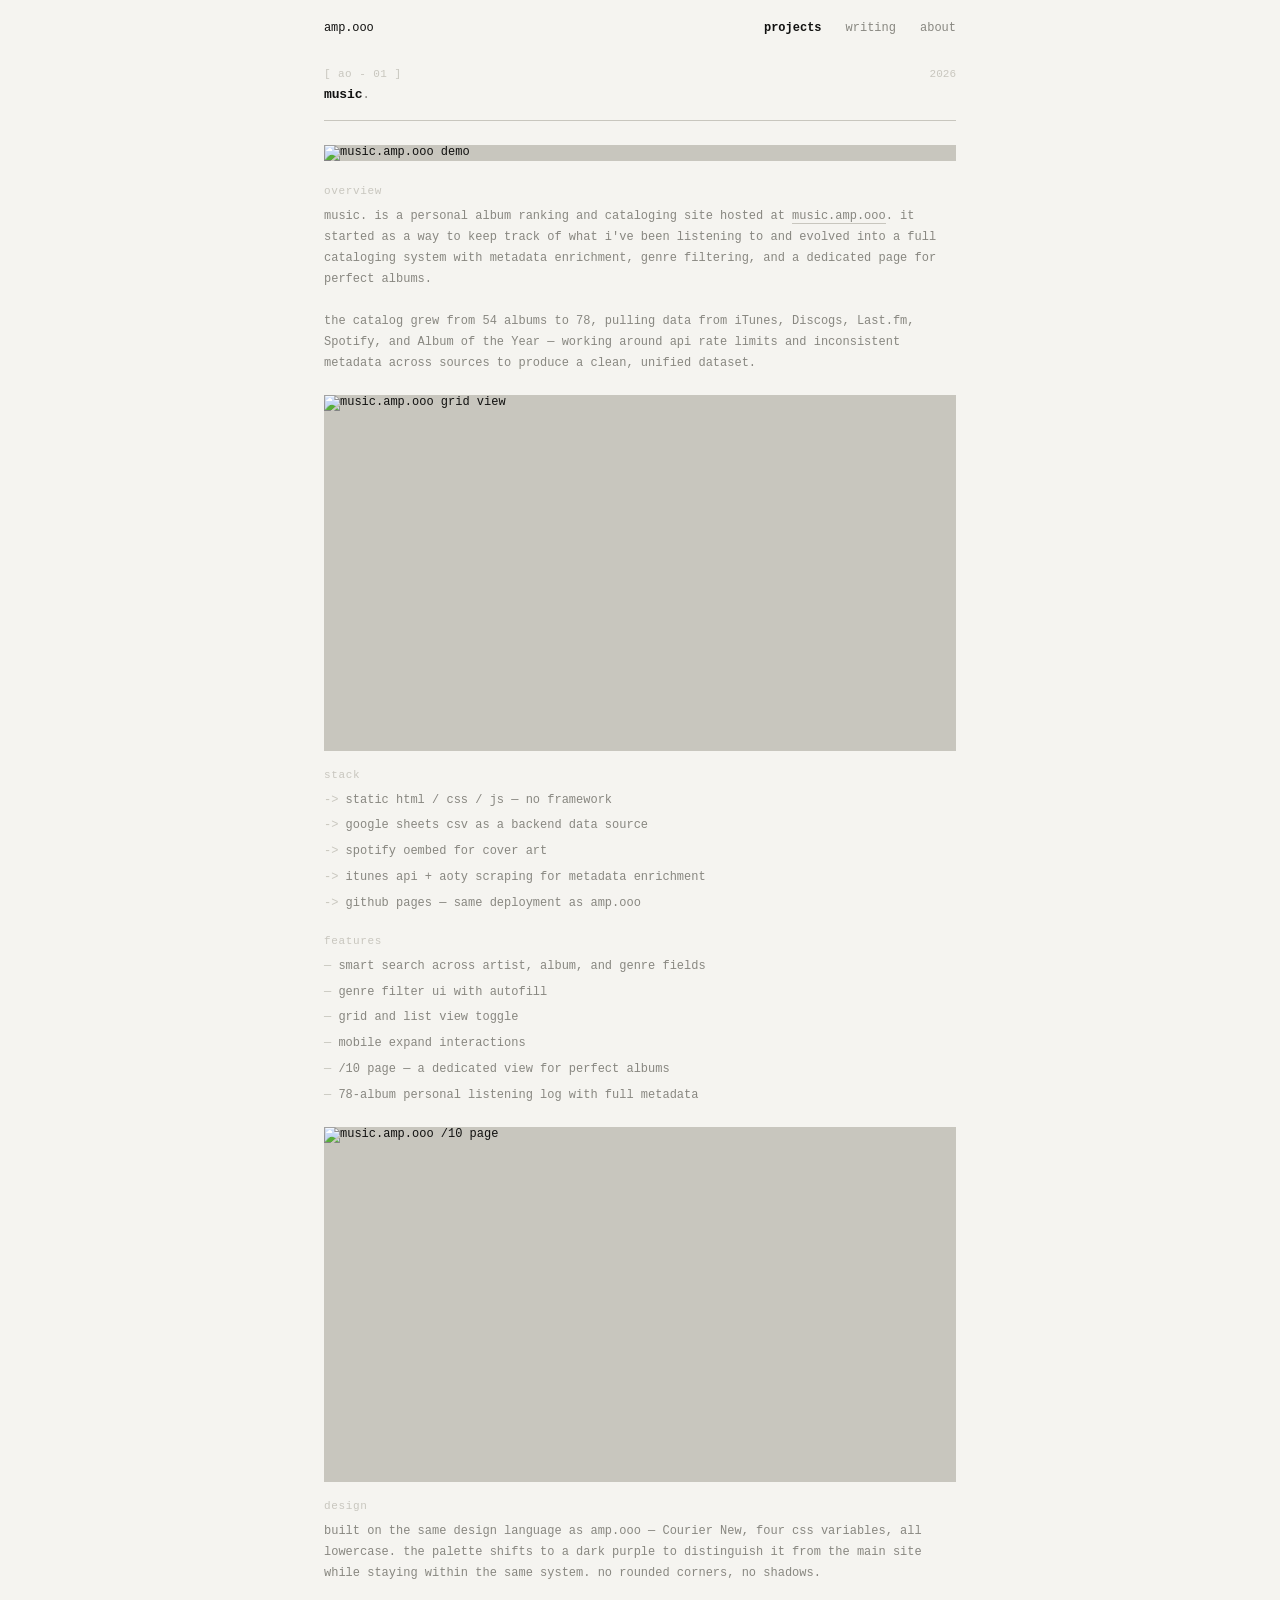
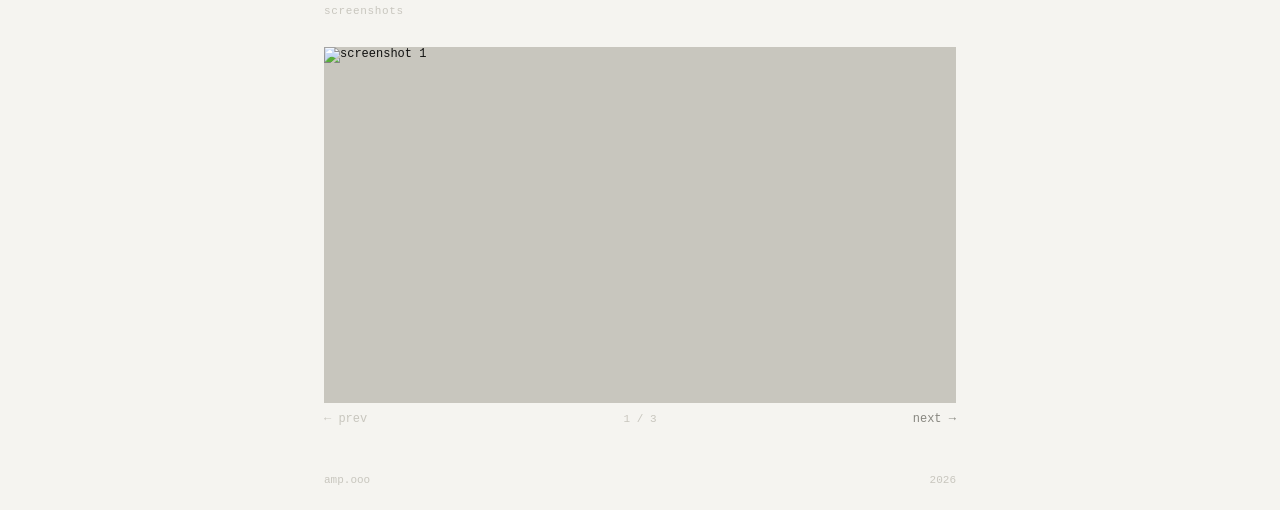
==== projects/ao-01/index.html @ b8df8ba2 "Rename index to index.html" ====
<!DOCTYPE html>
<html lang="en">
<head>
  <meta charset="UTF-8">
  <meta name="viewport" content="width=device-width, initial-scale=1.0, maximum-scale=1.0">
  <title>[ ao - 01 ] music. — amp.ooo</title>
  <link rel="icon" href="/favicon.ico" type="image/x-icon">
  <link rel="stylesheet" href="/style.css">
  <meta name="description" content="music.amp.ooo — a personal album ranking and cataloging site.">
  <meta name="theme-color" content="#f5f4f0">
  <style>
    /* ── page-specific ── */
    .proj-id {
      font-size: 11px;
      color: var(--faint);
      margin-bottom: 0.6rem;
      letter-spacing: 0.04em;
    }
    .proj-label {
      font-size: 13px;
      font-weight: bold;
      color: var(--fg);
      letter-spacing: -0.01em;
    }
    .proj-label span {
      font-weight: normal;
      color: var(--muted);
    }
    .proj-header-row {
      display: flex;
      justify-content: space-between;
      align-items: baseline;
      margin-bottom: 0.5rem;
      gap: 1rem;
    }
    .proj-date {
      font-size: 11px;
      color: var(--faint);
      white-space: nowrap;
      flex-shrink: 0;
    }
    .divider {
      border: none;
      border-top: 0.5px solid var(--faint);
      margin: 1.5rem 0 2rem;
    }
    .stack-list {
      list-style: none;
      display: flex;
      flex-direction: column;
      gap: 0.4rem;
      margin-bottom: 1.75rem;
    }
    .stack-list li {
      font-size: var(--fs);
      color: var(--muted);
      line-height: 1.75;
    }
    .stack-list li::before {
      content: '-> ';
      color: var(--faint);
    }
    .section-label {
      font-size: 11px;
      color: var(--faint);
      letter-spacing: 0.06em;
      margin-bottom: 0.75rem;
    }
    .feature-list {
      list-style: none;
      display: flex;
      flex-direction: column;
      gap: 0.4rem;
      margin-bottom: 1.75rem;
    }
    .feature-list li {
      font-size: var(--fs);
      color: var(--muted);
      line-height: 1.75;
    }
    .feature-list li::before {
      content: '— ';
      color: var(--faint);
    }
    .ext-link {
      color: var(--muted);
      text-decoration: none;
      border-bottom: 0.5px solid var(--faint);
      transition: color 0.15s, border-color 0.15s;
    }
    .ext-link:hover {
      color: var(--fg);
      border-color: var(--fg);
    }

    /* carousel */
    .carousel { position: relative; width: 100%; margin-top: 2.5rem; }
    .carousel-track-wrap { overflow: hidden; width: 100%; }
    .carousel-track { display: flex; transition: transform 0.35s ease; }
    .carousel-track img {
      width: 100%;
      flex-shrink: 0;
      aspect-ratio: 16 / 9;
      object-fit: cover;
      display: block;
      background: var(--faint);
    }
    .carousel-controls {
      display: flex;
      justify-content: space-between;
      align-items: center;
      margin-top: 0.75rem;
    }
    .carousel-btn {
      font-family: var(--font);
      font-size: var(--fs);
      color: var(--muted);
      background: none;
      border: none;
      cursor: pointer;
      padding: 0;
      transition: color 0.15s;
    }
    .carousel-btn:hover { color: var(--fg); }
    .carousel-btn:disabled { color: var(--faint); cursor: default; }
    .carousel-count { font-size: 11px; color: var(--faint); }

    .project-text {
      font-size: var(--fs);
      color: var(--muted);
      line-height: 1.75;
      margin-bottom: 1.75rem;
    }
    .project-photo {
      width: 100%;
      aspect-ratio: 16 / 9;
      object-fit: cover;
      display: block;
      margin: 1.5rem 0;
      background: var(--faint);
    }
    .project-gif {
      width: 100%;
      display: block;
      margin-bottom: 2rem;
      background: var(--faint);
    }
    .projects-body { flex: 1; padding: 1rem 0 2rem; }
  </style>
</head>
<body>

  <div id="topbar">
    <div id="topbar-inner">
      <a class="logo" href="/">amp.ooo</a>
      <nav class="nav-links">
        <a href="/projects/" class="active">projects</a>
        <a href="/writing/">writing</a>
        <a href="/about/">about</a>
      </nav>
    </div>
  </div>

  <main>
    <div class="inner">
      <div class="projects-body">
        <div class="project-entry">

          <!-- HEADER -->
          <div class="proj-header-row">
            <div>
              <p class="proj-id">[ ao - 01 ]</p>
              <p class="proj-label">music<span>.</span></p>
            </div>
            <p class="proj-date">2026</p>
          </div>

          <hr class="divider">

          <!--
            STEP — add a gif of the site here when you have one.
            e.g. a screen recording of scrolling through the catalog.
            Remove this block if not applicable.
          -->
          <img
            class="project-gif"
            src="demo.gif"
            alt="music.amp.ooo demo"
          >

          <!-- OVERVIEW -->
          <p class="section-label">overview</p>
          <p class="project-text">
            music. is a personal album ranking and cataloging site hosted at
            <a class="ext-link" href="https://music.amp.ooo" target="_blank" rel="noopener">music.amp.ooo</a>.
            it started as a way to keep track of what i've been listening to
            and evolved into a full cataloging system with metadata enrichment,
            genre filtering, and a dedicated page for perfect albums.
          </p>

          <p class="project-text">
            the catalog grew from 54 albums to 78, pulling data from iTunes,
            Discogs, Last.fm, Spotify, and Album of the Year — working around
            api rate limits and inconsistent metadata across sources to produce
            a clean, unified dataset.
          </p>

          <!--
            STEP — add a screenshot of the site here.
            e.g. the grid view or the /10 page.
          -->
          <img
            class="project-photo"
            src="screenshot1.jpg"
            alt="music.amp.ooo grid view"
          >

          <!-- STACK -->
          <p class="section-label">stack</p>
          <ul class="stack-list">
            <li>static html / css / js — no framework</li>
            <li>google sheets csv as a backend data source</li>
            <li>spotify oembed for cover art</li>
            <li>itunes api + aoty scraping for metadata enrichment</li>
            <li>github pages — same deployment as amp.ooo</li>
          </ul>

          <!-- FEATURES -->
          <p class="section-label">features</p>
          <ul class="feature-list">
            <li>smart search across artist, album, and genre fields</li>
            <li>genre filter ui with autofill</li>
            <li>grid and list view toggle</li>
            <li>mobile expand interactions</li>
            <li>/10 page — a dedicated view for perfect albums</li>
            <li>78-album personal listening log with full metadata</li>
          </ul>

          <!--
            STEP — add a screenshot of the /10 page or list view here.
          -->
          <img
            class="project-photo"
            src="screenshot2.jpg"
            alt="music.amp.ooo /10 page"
          >

          <!-- DESIGN -->
          <p class="section-label">design</p>
          <p class="project-text">
            built on the same design language as amp.ooo — Courier New,
            four css variables, all lowercase. the palette shifts to a
            dark purple to distinguish it from the main site while
            staying within the same system. no rounded corners, no shadows.
          </p>

          <!-- CAROUSEL -->
          <p class="section-label">screenshots</p>
          <div class="carousel">
            <div class="carousel-track-wrap">
              <div class="carousel-track">
                <!--
                  STEP — replace these src paths with your screenshots.
                  add or remove <img> tags to match your photo count.
                  update the carousel-count span below to match.
                -->
                <img src="carousel/1.jpg" alt="screenshot 1">
                <img src="carousel/2.jpg" alt="screenshot 2">
                <img src="carousel/3.jpg" alt="screenshot 3">
              </div>
            </div>
            <div class="carousel-controls">
              <button class="carousel-btn prev">← prev</button>
              <span class="carousel-count">1 / 3</span>
              <button class="carousel-btn next">next →</button>
            </div>
          </div>

        </div>
      </div>

      <footer>
        <span>amp.ooo</span>
        <span>2026</span>
      </footer>
    </div>
  </main>

  <script>
    document.querySelectorAll('.carousel').forEach(car => {
      const track   = car.querySelector('.carousel-track');
      const imgs    = track.querySelectorAll('img');
      const count   = car.querySelector('.carousel-count');
      const prevBtn = car.querySelector('.prev');
      const nextBtn = car.querySelector('.next');
      const total   = imgs.length;
      let current   = 0;

      function go(n) {
        current = Math.max(0, Math.min(n, total - 1));
        track.style.transform = `translateX(-${current * 100}%)`;
        count.textContent = `${current + 1} / ${total}`;
        prevBtn.disabled = current === 0;
        nextBtn.disabled = current === total - 1;
      }

      prevBtn.addEventListener('click', () => go(current - 1));
      nextBtn.addEventListener('click', () => go(current + 1));
      go(0);
    });
  </script>

</body>
</html>
---- style.css ----
:root {
  --bg: #f5f4f0;
  --fg: #111110;
  --muted: #888780;
  --faint: #c8c6be;
  --font: 'Courier New', Courier, monospace;
  --fs: 12px;
  --pad: 2rem;
}

* { box-sizing: border-box; margin: 0; padding: 0; }

html, body {
  height: 100%;
  background: var(--bg);
  font-family: var(--font);
  font-size: var(--fs);
  color: var(--fg);
  -webkit-text-size-adjust: 100%;
}

body {
  display: flex;
  flex-direction: column;
  min-height: 100vh;
  min-height: 100dvh;
}

/* ── TOPBAR ── */
#topbar { flex-shrink: 0; width: 100%; }
#topbar-inner {
  max-width: 680px;
  margin: 0 auto;
  padding: 1.75rem var(--pad);
  display: flex;
  justify-content: space-between;
  align-items: center;
  gap: 1rem;
}
.logo {
  font-size: var(--fs);
  cursor: pointer;
  flex-shrink: 0;
  letter-spacing: -0.01em;
  color: var(--fg);
  font-weight: normal;
  text-decoration: none;
}
.nav-links {
  display: flex;
  gap: 2rem;
  flex-wrap: wrap;
  justify-content: flex-end;
}
.nav-links a {
  font-size: var(--fs);
  color: var(--muted);
  text-decoration: none;
  white-space: nowrap;
  font-weight: normal;
  transition: color 0.15s;
}
.nav-links a:hover { color: var(--fg); }
.nav-links a.active { color: var(--fg); font-weight: bold; }

/* ── MAIN ── */
main {
  flex: 1;
  display: flex;
  flex-direction: column;
}
.inner {
  max-width: 680px;
  width: 100%;
  margin: 0 auto;
  padding: 0 var(--pad);
  display: flex;
  flex-direction: column;
  flex: 1;
}

/* ── FOOTER ── */
footer {
  padding: 2rem 0;
  display: flex;
  justify-content: space-between;
  font-size: 11px;
  color: var(--faint);
  flex-shrink: 0;
  margin-top: auto;
}

/* ── HOME ── */
.home-body {
  flex: 1;
  display: flex;
  align-items: center;
  justify-content: center;
}
.home-center {
  display: flex;
  flex-direction: column;
  align-items: center;
  text-align: center;
}
.home-ooo {
  font-size: var(--fs);
  color: var(--faint);
  line-height: 2;
}
.home-welcome {
  font-size: var(--fs);
  color: var(--fg);
  margin: 0.6rem 0;
}

/* ── COMING SOON ── */
.coming-body {
  flex: 1;
  display: flex;
  align-items: center;
  justify-content: center;
  flex-direction: column;
  gap: 0.75rem;
  text-align: center;
}
.coming-label { font-size: 11px; color: var(--faint); letter-spacing: 0.08em; }
.coming-title { font-size: 13px; font-weight: bold; }

/* ── ABOUT ── */
.about-body { flex: 1; padding: 2rem 0; }
.about-section { max-width: 480px; }
.about-section h2 { font-size: 13px; font-weight: bold; margin-bottom: 2rem; }
.about-block { margin-bottom: 2.5rem; }
.about-label { font-size: 11px; color: var(--faint); margin-bottom: 0.5rem; letter-spacing: 0.06em; }
.about-text { font-size: var(--fs); color: var(--muted); line-height: 1.75; }
.about-links { display: flex; flex-direction: column; gap: 0.5rem; }
.about-links a {
  color: var(--muted);
  text-decoration: none;
  font-size: var(--fs);
  transition: color 0.15s;
}
.about-links a:hover { color: var(--fg); }
.about-links a::before { content: '-> '; color: var(--faint); }

@media (max-width: 480px) {
  :root { --pad: 1.25rem; }
  .nav-links { gap: 1.25rem; }
}

/* Dark Mode */
body.dark {
  --bg:  #0D0012;
  --fg:  #F5F4F0;
  --muted:  #888780;
  --faint:  #2A1F30;
}

#theme-toggle {
  font-family: var(--font);
  font-size: var(--fs);
  color: var(--muted);
  background: none;
  border: none;
  cursor: pointer;
  padding: 0;
  transition: color 0.15s;
}
#theme-toggle:hover { color: var(--fg); }
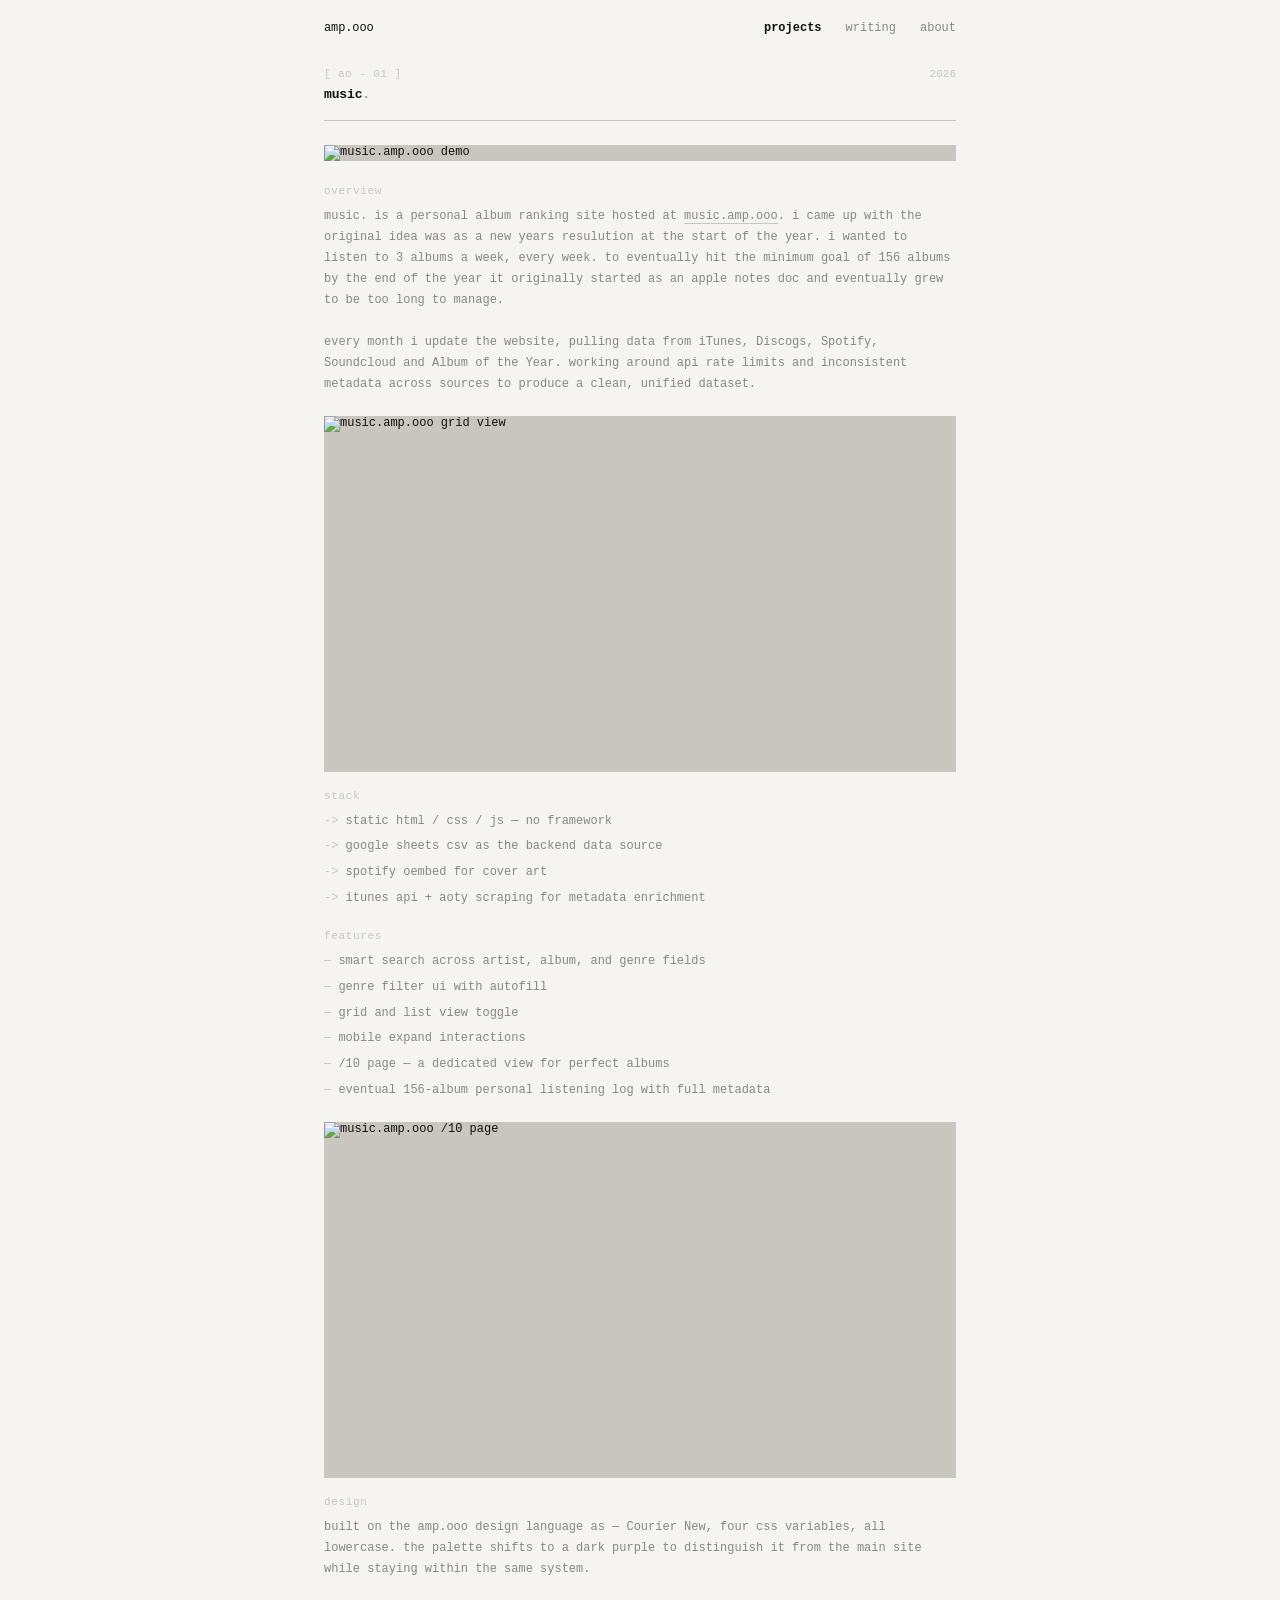
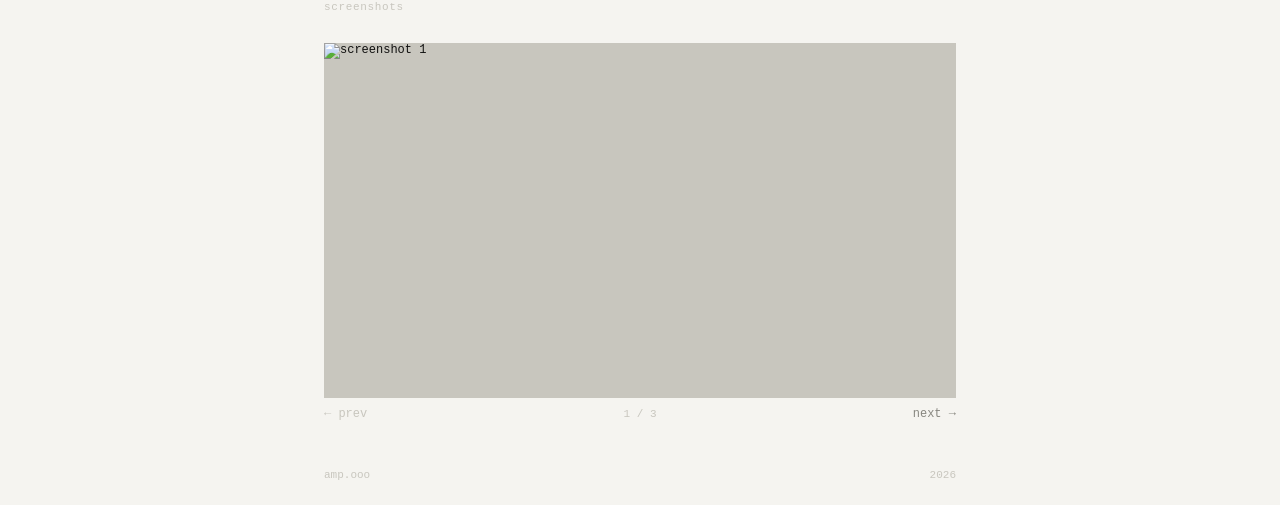
==== commit 92565d59: "Update index.html rewrote the entire thing lmao" ====
--- a/projects/ao-01/index.html
+++ b/projects/ao-01/index.html
@@ -191,16 +191,16 @@
           <!-- OVERVIEW -->
           <p class="section-label">overview</p>
           <p class="project-text">
-            music. is a personal album ranking and cataloging site hosted at
+            music. is a personal album ranking site hosted at
             <a class="ext-link" href="https://music.amp.ooo" target="_blank" rel="noopener">music.amp.ooo</a>.
-            it started as a way to keep track of what i've been listening to
-            and evolved into a full cataloging system with metadata enrichment,
-            genre filtering, and a dedicated page for perfect albums.
+            i came up with the original idea was as a new years resulution at the start of the year.
+            i wanted to listen to 3 albums a week, every week. to eventually hit the minimum goal of 156 albums by the end of the year
+            it originally started as an apple notes doc and eventually grew to be too long to manage.
           </p>
 
           <p class="project-text">
-            the catalog grew from 54 albums to 78, pulling data from iTunes,
-            Discogs, Last.fm, Spotify, and Album of the Year — working around
+            every month i update the website, pulling data from iTunes,
+            Discogs, Spotify, Soundcloud and Album of the Year. working around
             api rate limits and inconsistent metadata across sources to produce
             a clean, unified dataset.
           </p>
@@ -219,10 +219,9 @@
           <p class="section-label">stack</p>
           <ul class="stack-list">
             <li>static html / css / js — no framework</li>
-            <li>google sheets csv as a backend data source</li>
+            <li>google sheets csv as the backend data source</li>
             <li>spotify oembed for cover art</li>
             <li>itunes api + aoty scraping for metadata enrichment</li>
-            <li>github pages — same deployment as amp.ooo</li>
           </ul>
 
           <!-- FEATURES -->
@@ -233,7 +232,7 @@
             <li>grid and list view toggle</li>
             <li>mobile expand interactions</li>
             <li>/10 page — a dedicated view for perfect albums</li>
-            <li>78-album personal listening log with full metadata</li>
+            <li>eventual 156-album personal listening log with full metadata</li>
           </ul>
 
           <!--
@@ -248,10 +247,10 @@
           <!-- DESIGN -->
           <p class="section-label">design</p>
           <p class="project-text">
-            built on the same design language as amp.ooo — Courier New,
+            built on the amp.ooo design language as — Courier New,
             four css variables, all lowercase. the palette shifts to a
             dark purple to distinguish it from the main site while
-            staying within the same system. no rounded corners, no shadows.
+            staying within the same system.
           </p>
 
           <!-- CAROUSEL -->
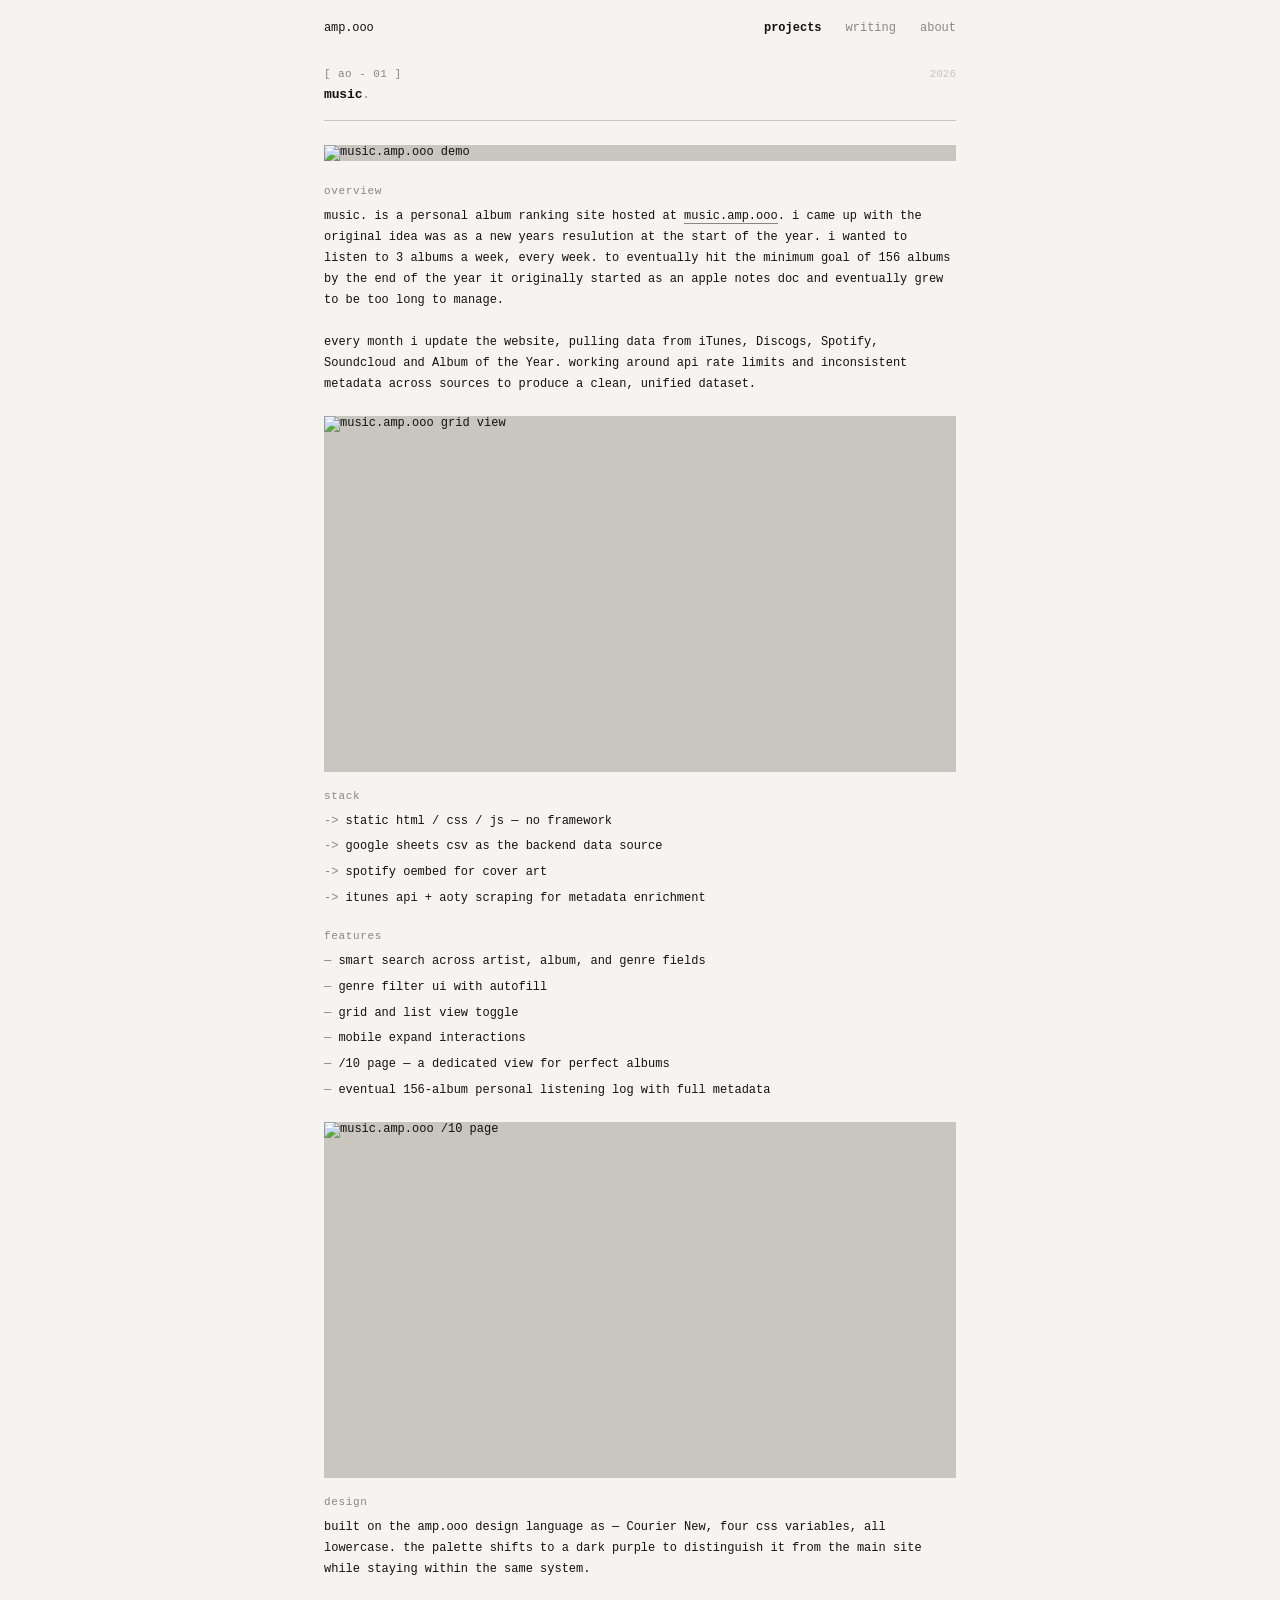
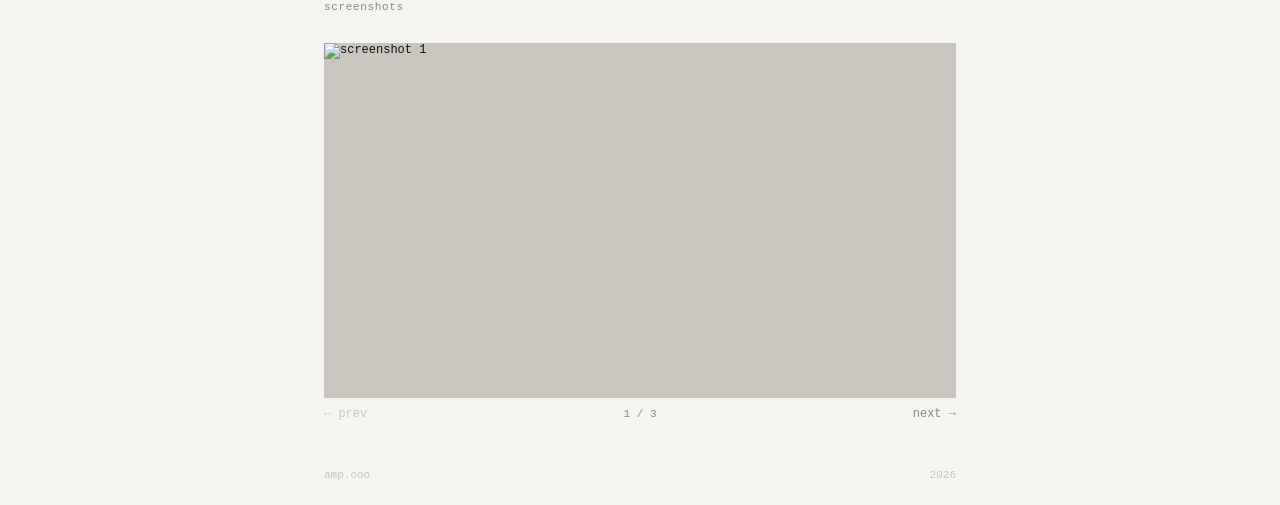
==== commit 0e0ef2a2: "Create index.html" ====
--- a/projects/ao-01/index.html
+++ b/projects/ao-01/index.html
@@ -12,7 +12,7 @@
     /* ── page-specific ── */
     .proj-id {
       font-size: 11px;
-      color: var(--faint);
+      color: var(--muted);
       margin-bottom: 0.6rem;
       letter-spacing: 0.04em;
     }
@@ -53,16 +53,16 @@
     }
     .stack-list li {
       font-size: var(--fs);
-      color: var(--muted);
+      color: var(--fg);
       line-height: 1.75;
     }
     .stack-list li::before {
       content: '-> ';
-      color: var(--faint);
+      color: var(--muted);
     }
     .section-label {
       font-size: 11px;
-      color: var(--faint);
+      color: var(--muted);
       letter-spacing: 0.06em;
       margin-bottom: 0.75rem;
     }
@@ -75,17 +75,17 @@
     }
     .feature-list li {
       font-size: var(--fs);
-      color: var(--muted);
+      color: var(--fg);
       line-height: 1.75;
     }
     .feature-list li::before {
       content: '— ';
-      color: var(--faint);
+      color: var(--muted);
     }
     .ext-link {
-      color: var(--muted);
+      color: var(--fg);
       text-decoration: none;
-      border-bottom: 0.5px solid var(--faint);
+      border-bottom: 0.5px solid var(--muted);
       transition: color 0.15s, border-color 0.15s;
     }
     .ext-link:hover {
@@ -123,11 +123,11 @@
     }
     .carousel-btn:hover { color: var(--fg); }
     .carousel-btn:disabled { color: var(--faint); cursor: default; }
-    .carousel-count { font-size: 11px; color: var(--faint); }
+    .carousel-count { font-size: 11px; color: var(--muted); }
 
     .project-text {
       font-size: var(--fs);
-      color: var(--muted);
+      color: var(--fg);
       line-height: 1.75;
       margin-bottom: 1.75rem;
     }
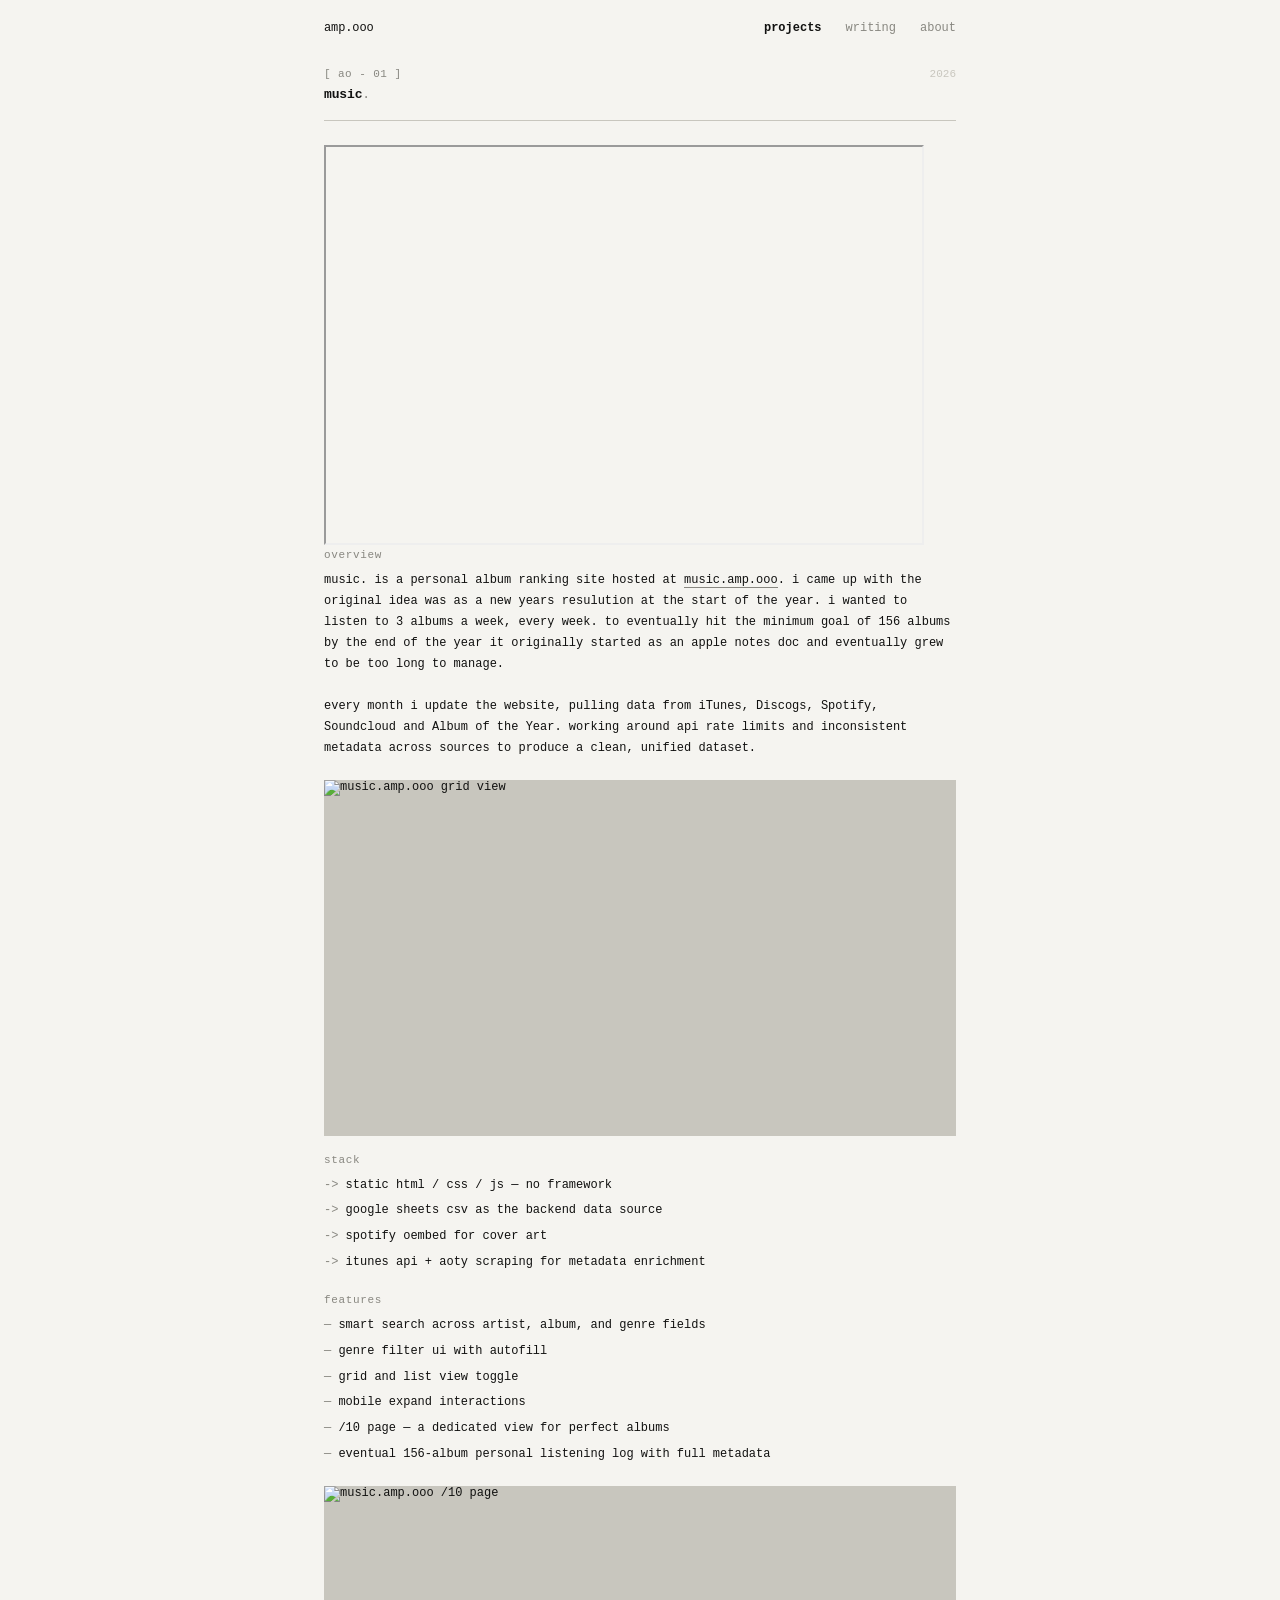
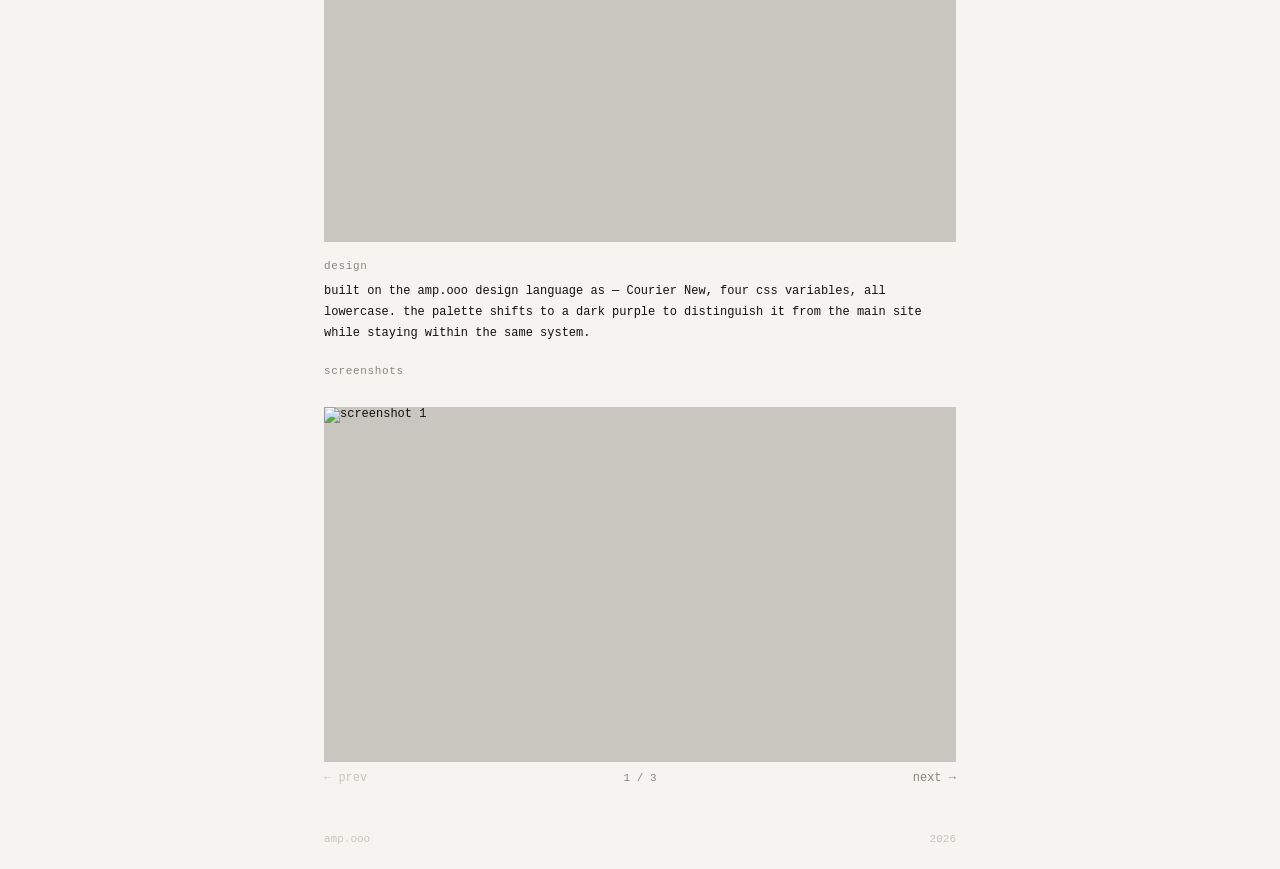
==== commit 5f21ac78: "Update index.html updated with temp interactive website test" ====
--- a/projects/ao-01/index.html
+++ b/projects/ao-01/index.html
@@ -182,11 +182,7 @@
             e.g. a screen recording of scrolling through the catalog.
             Remove this block if not applicable.
           -->
-          <img
-            class="project-gif"
-            src="demo.gif"
-            alt="music.amp.ooo demo"
-          >
+          <iframe src="https://funny-druid-4f0cc6.netlify.app/" width="600" height="400"></iframe>
 
           <!-- OVERVIEW -->
           <p class="section-label">overview</p>
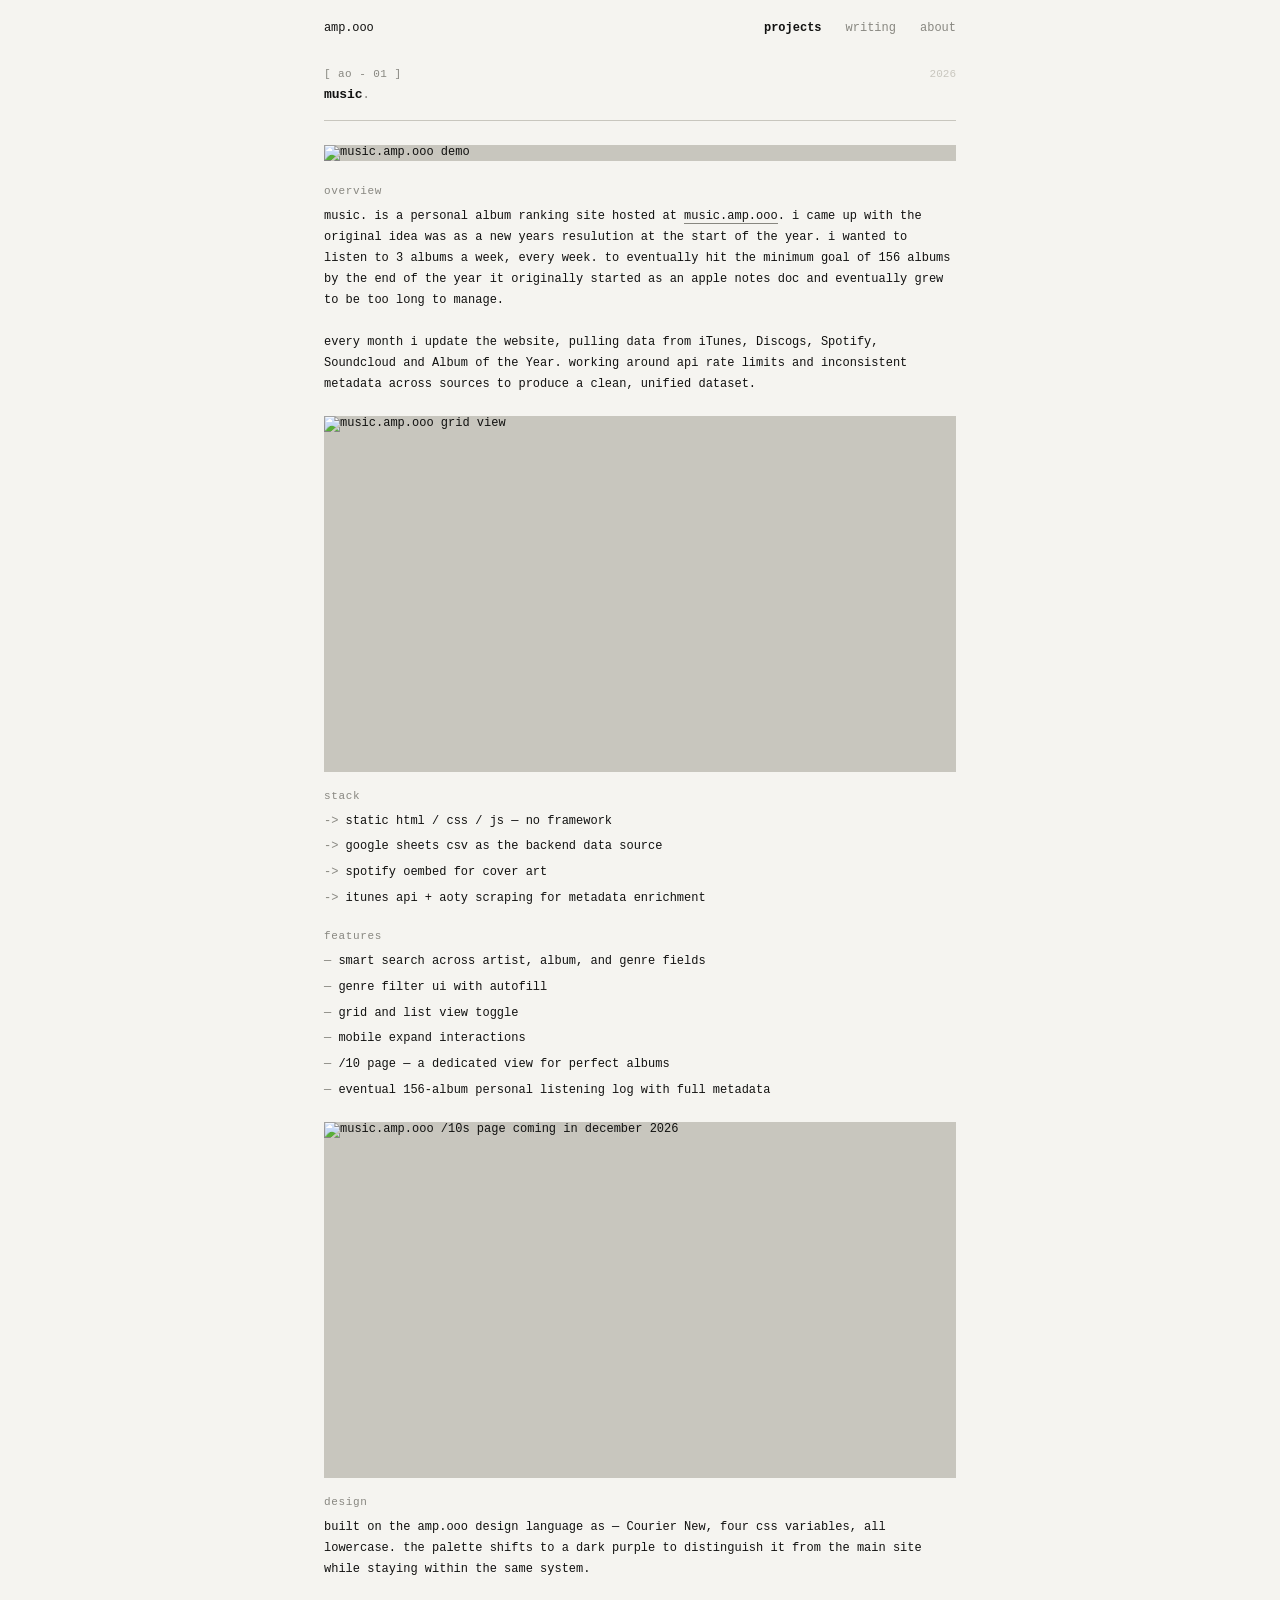
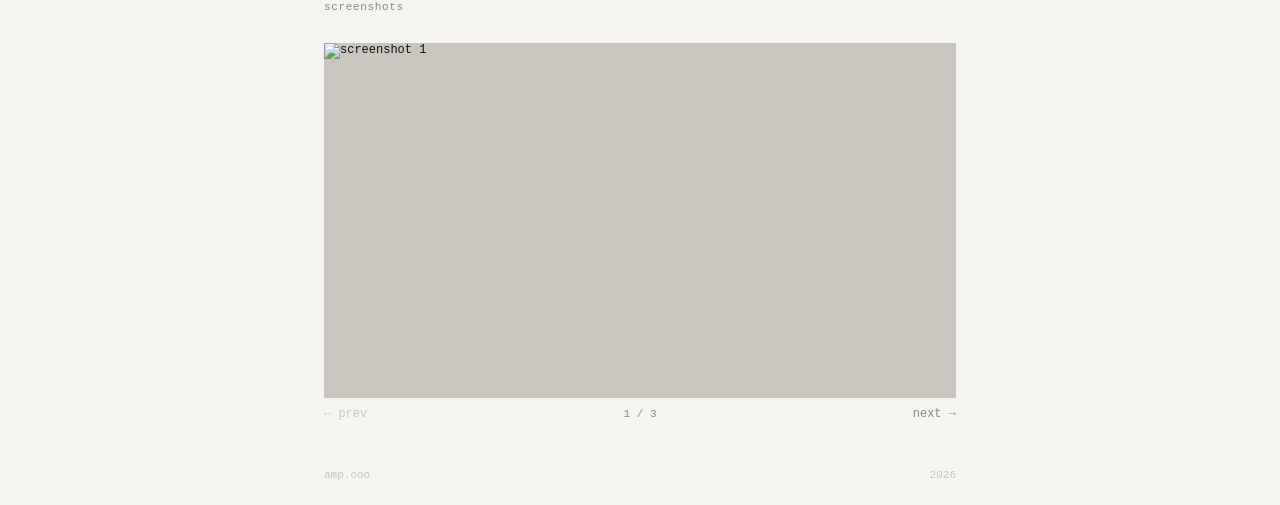
==== commit a332fd18: "Update index.html" ====
--- a/projects/ao-01/index.html
+++ b/projects/ao-01/index.html
@@ -182,7 +182,11 @@
             e.g. a screen recording of scrolling through the catalog.
             Remove this block if not applicable.
           -->
-          <iframe src="https://funny-druid-4f0cc6.netlify.app/" width="600" height="400"></iframe>
+          <img
+            class="project-gif"
+            src="demo.png"
+            alt="music.amp.ooo demo"
+          >
 
           <!-- OVERVIEW -->
           <p class="section-label">overview</p>
@@ -237,7 +241,7 @@
           <img
             class="project-photo"
             src="screenshot2.jpg"
-            alt="music.amp.ooo /10 page"
+            alt="music.amp.ooo /10s page coming in december 2026"
           >
 
           <!-- DESIGN -->
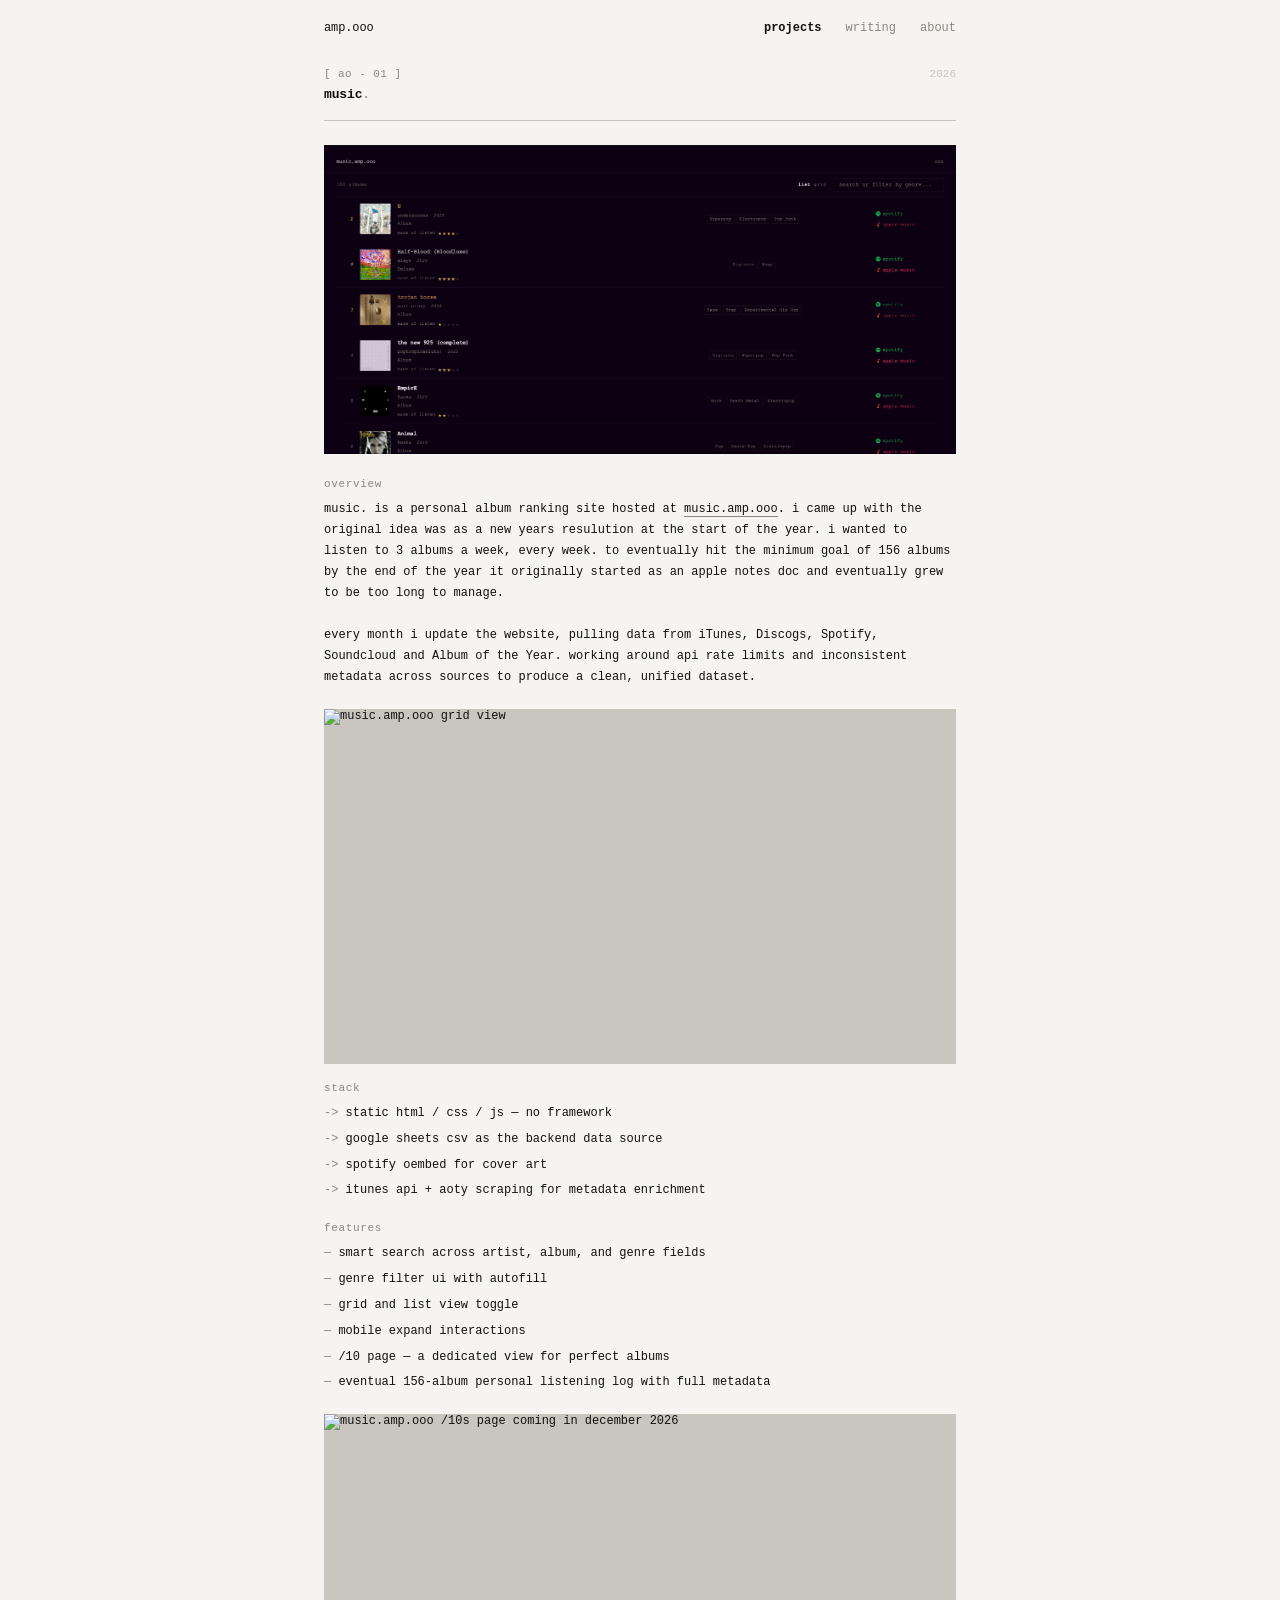
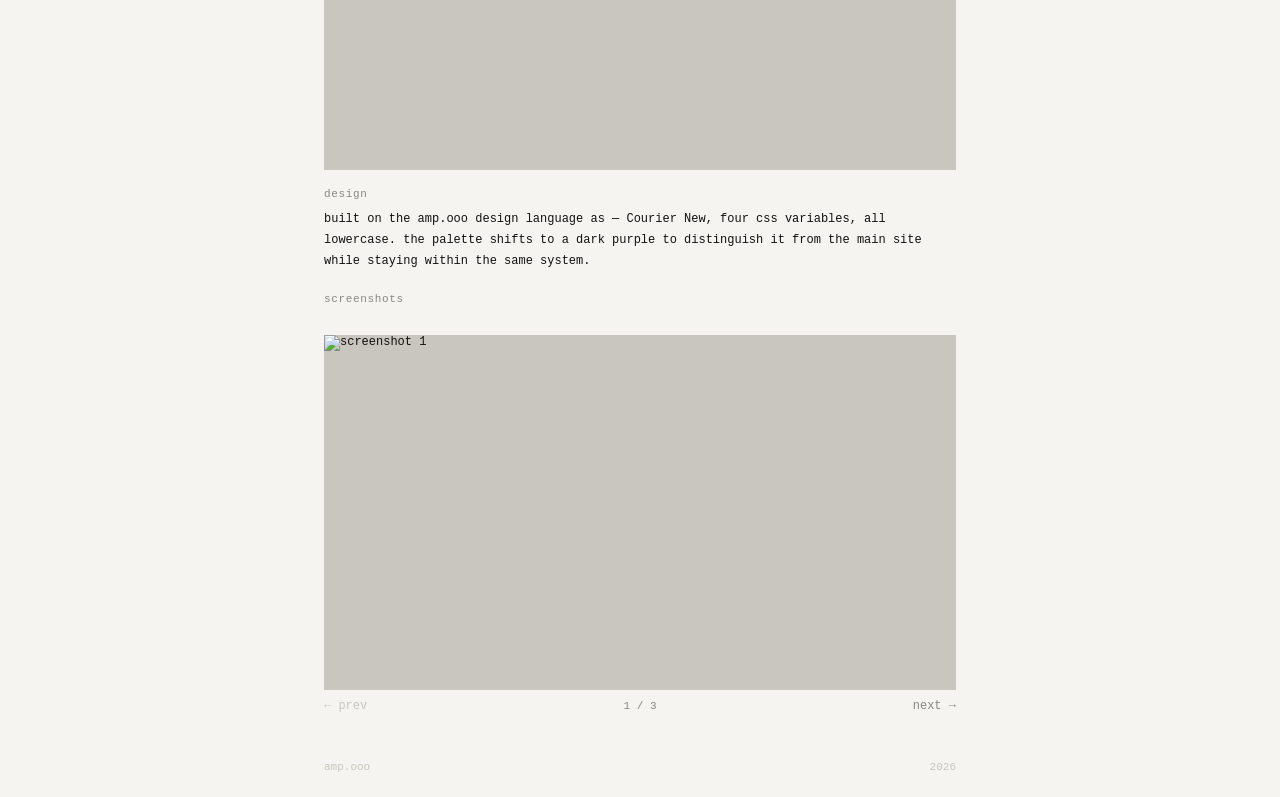
==== commit 6f0f59b2: "Update index.html grid view" ====
--- a/projects/ao-01/index.html
+++ b/projects/ao-01/index.html
@@ -205,13 +205,10 @@
             a clean, unified dataset.
           </p>
 
-          <!--
-            STEP — add a screenshot of the site here.
-            e.g. the grid view or the /10 page.
-          -->
+          
           <img
             class="project-photo"
-            src="screenshot1.jpg"
+            src="grid.png"
             alt="music.amp.ooo grid view"
           >
 
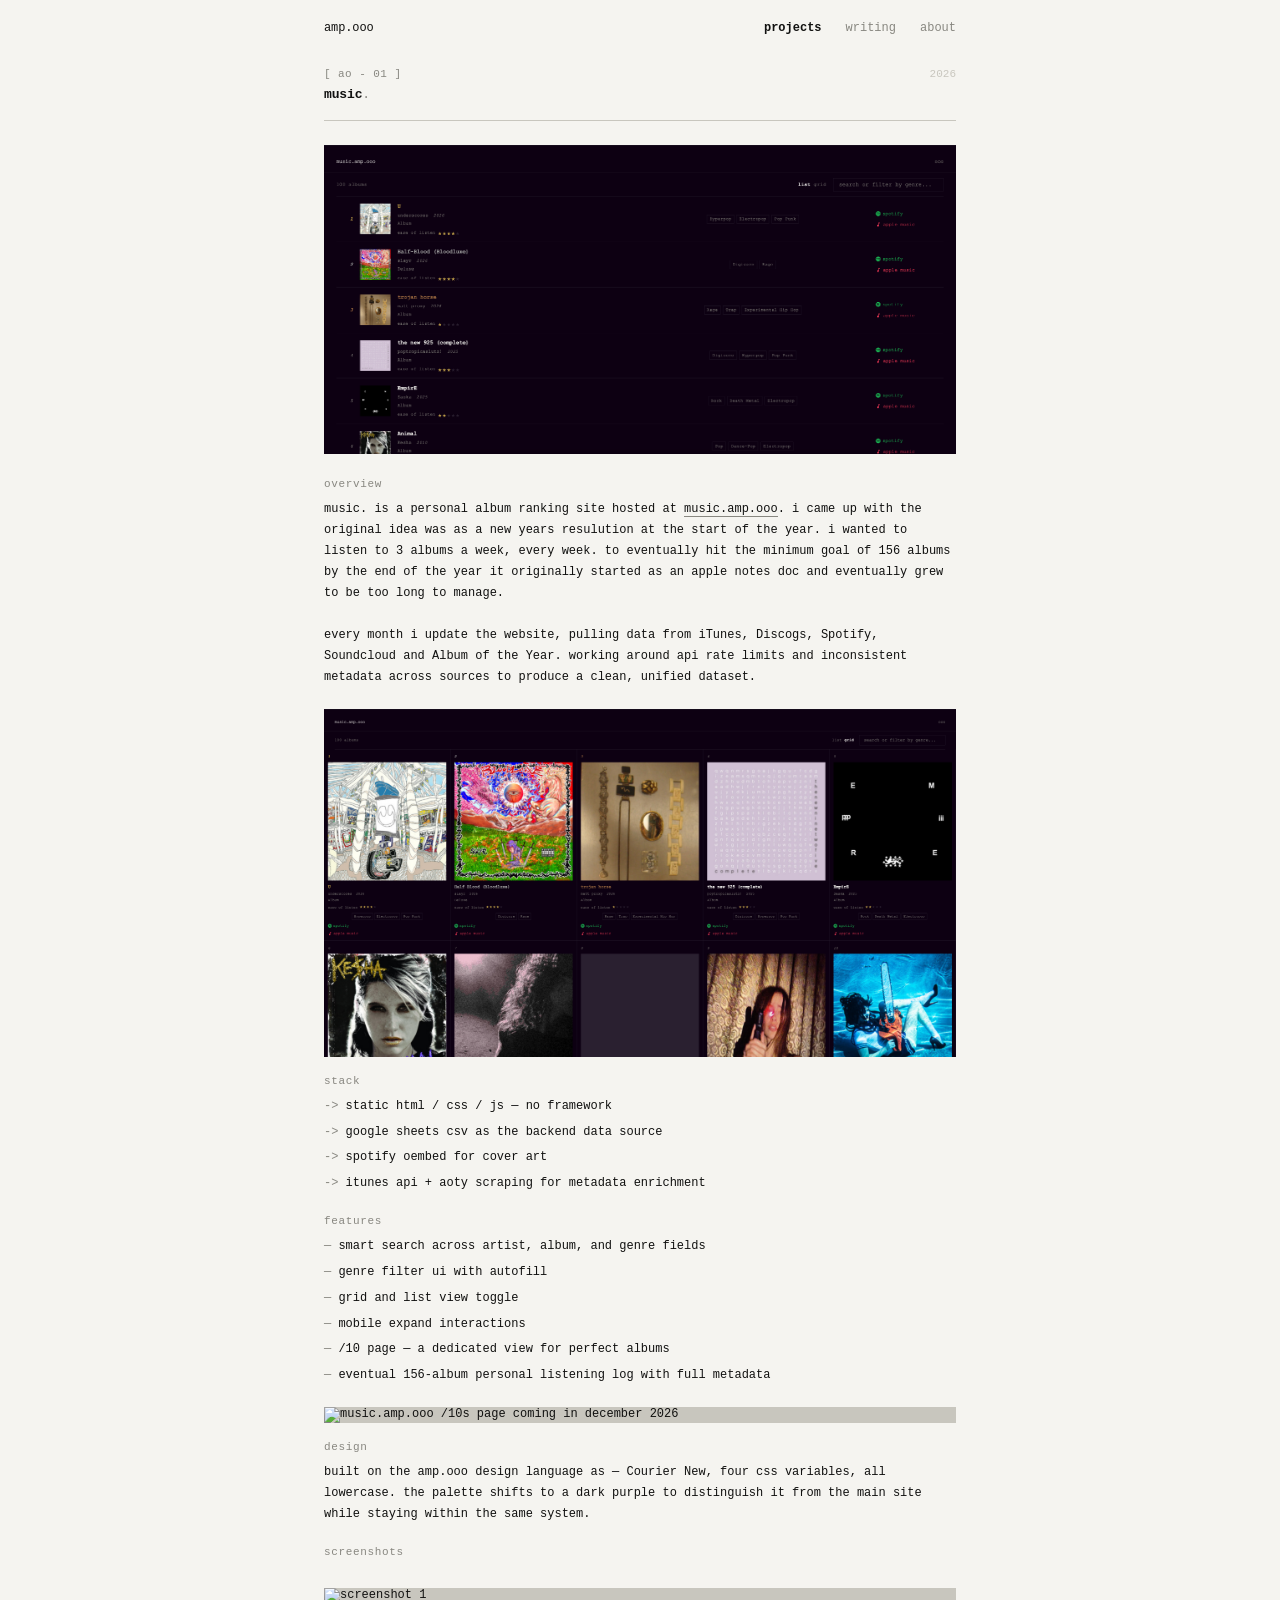
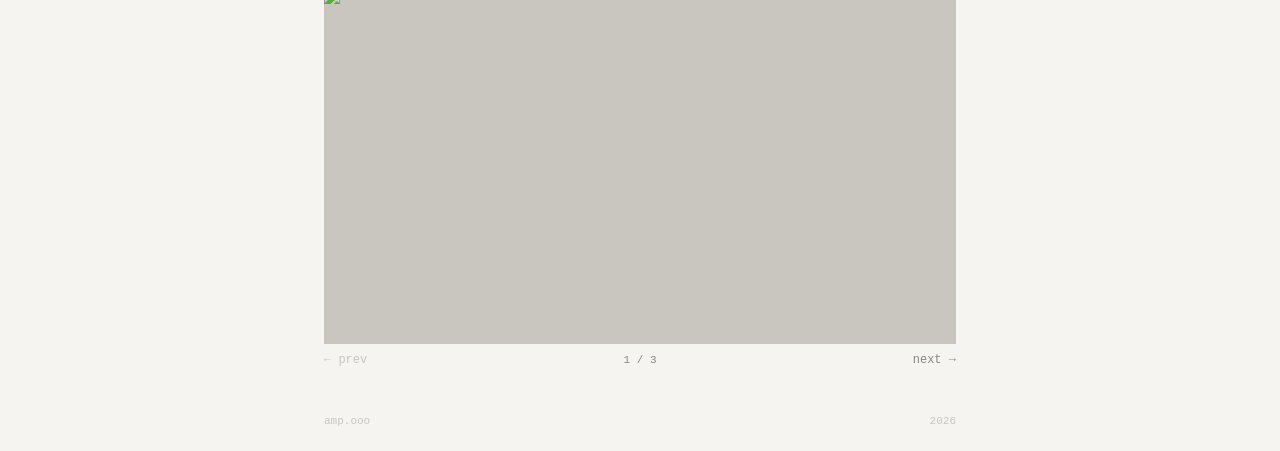
==== commit 7fb1f3a3: "Update index.html" ====
--- a/projects/ao-01/index.html
+++ b/projects/ao-01/index.html
@@ -133,8 +133,7 @@
     }
     .project-photo {
       width: 100%;
-      aspect-ratio: 16 / 9;
-      object-fit: cover;
+      height: auto; 
       display: block;
       margin: 1.5rem 0;
       background: var(--faint);
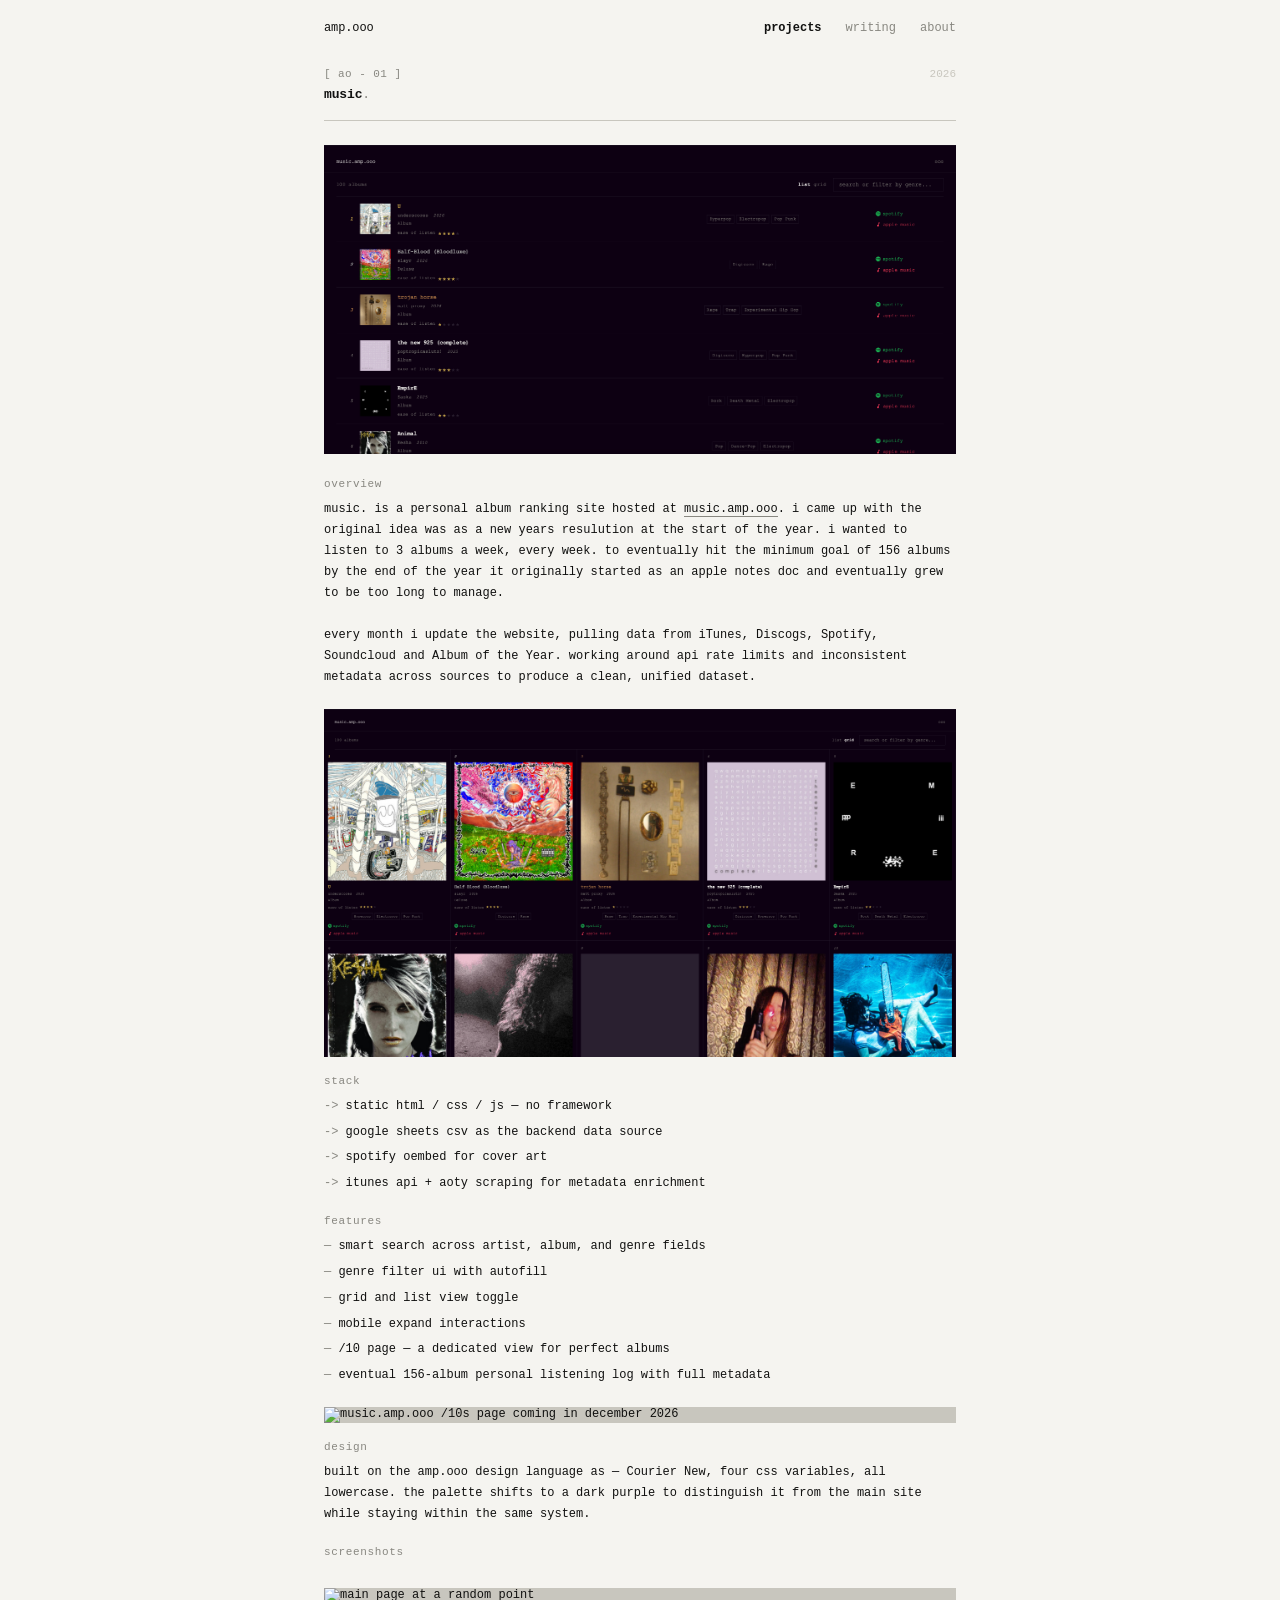
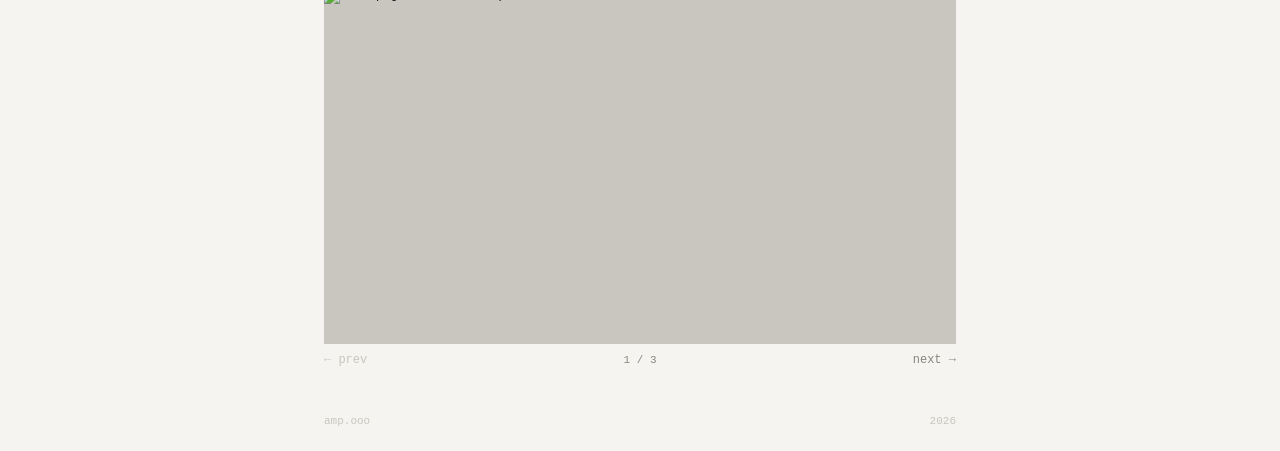
==== commit 14d8f813: "Update index.html" ====
--- a/projects/ao-01/index.html
+++ b/projects/ao-01/index.html
@@ -240,7 +240,6 @@
             alt="music.amp.ooo /10s page coming in december 2026"
           >
 
-          <!-- DESIGN -->
           <p class="section-label">design</p>
           <p class="project-text">
             built on the amp.ooo design language as — Courier New,
@@ -249,19 +248,14 @@
             staying within the same system.
           </p>
 
-          <!-- CAROUSEL -->
           <p class="section-label">screenshots</p>
           <div class="carousel">
             <div class="carousel-track-wrap">
               <div class="carousel-track">
-                <!--
-                  STEP — replace these src paths with your screenshots.
-                  add or remove <img> tags to match your photo count.
-                  update the carousel-count span below to match.
-                -->
-                <img src="carousel/1.jpg" alt="screenshot 1">
-                <img src="carousel/2.jpg" alt="screenshot 2">
-                <img src="carousel/3.jpg" alt="screenshot 3">
+
+                <img src="screenshot1.png" alt="main page at a random point">
+                <img src="screenshot2.png" alt="main page using the genre function">
+                <img src="screenshot3.png" alt="grid view at a random point">
               </div>
             </div>
             <div class="carousel-controls">
